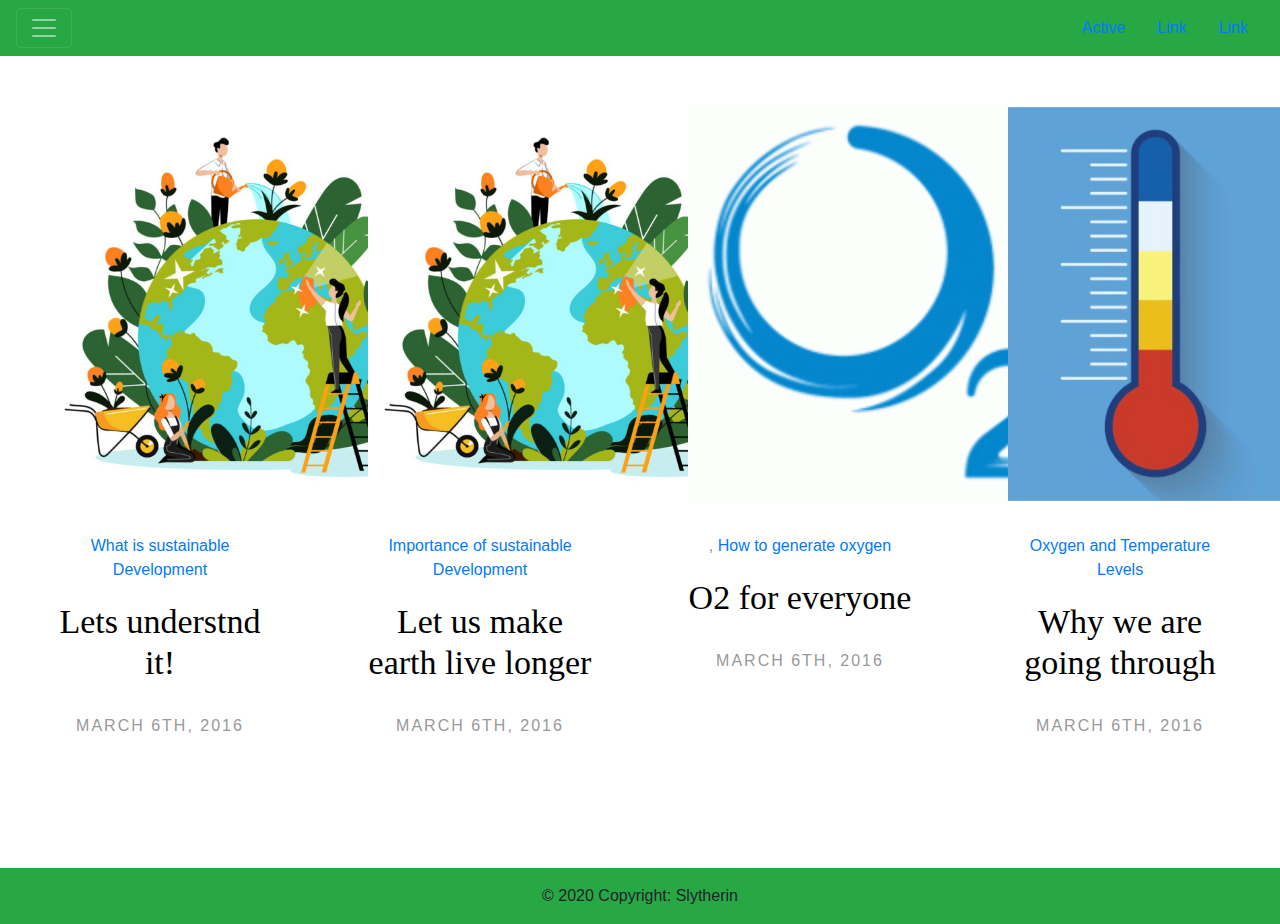
==== index.html @ b41bd5bf "first commit" ====
<html>
  <head>
    <link rel="stylesheet" type="text/css" href="index.css" />
    <script type="text/javascript" src="./script.js"></script>
    <link
      rel="stylesheet"
      href="https://stackpath.bootstrapcdn.com/bootstrap/4.5.2/css/bootstrap.min.css"
      integrity="sha384-JcKb8q3iqJ61gNV9KGb8thSsNjpSL0n8PARn9HuZOnIxN0hoP+VmmDGMN5t9UJ0Z"
      crossorigin="anonymous"
    />
    <script
      src="https://code.jquery.com/jquery-3.5.1.slim.min.js"
      integrity="sha384-DfXdz2htPH0lsSSs5nCTpuj/zy4C+OGpamoFVy38MVBnE+IbbVYUew+OrCXaRkfj"
      crossorigin="anonymous"
    ></script>
    <script
      src="https://cdn.jsdelivr.net/npm/popper.js@1.16.1/dist/umd/popper.min.js"
      integrity="sha384-9/reFTGAW83EW2RDu2S0VKaIzap3H66lZH81PoYlFhbGU+6BZp6G7niu735Sk7lN"
      crossorigin="anonymous"
    ></script>
    <script
      src="https://stackpath.bootstrapcdn.com/bootstrap/4.5.2/js/bootstrap.min.js"
      integrity="sha384-B4gt1jrGC7Jh4AgTPSdUtOBvfO8shuf57BaghqFfPlYxofvL8/KUEfYiJOMMV+rV"
      crossorigin="anonymous"
    ></script>
    <title>...</title>
  </head>
  <body>
    <div class="pos-f-t">
      <div class="collapse" id="navbarToggleExternalContent">
        <div class="bg-success p-4">
          <h4 class="text-white">Collapsed content</h4>
          <span class="text-dark">Toggleable via the navbar brand.</span>
        </div>
      </div>
      <nav class="navbar navbar-dark bg-success">
        <button
          class="navbar-toggler"
          type="button"
          data-toggle="collapse"
          data-target="#navbarToggleExternalContent"
          aria-controls="navbarToggleExternalContent"
          aria-expanded="false"
          aria-label="Toggle navigation"
        >
          <div class="my-2 my-lg-0">
            <span class="navbar-toggler-icon"></span>
          </div>
        </button>
        <ul class="nav justify-content-end">
          <li class="nav-item">
            <a class="nav-link active" href="#">Active</a>
          </li>
          <li class="nav-item">
            <a class="nav-link" href="#">Link</a>
          </li>
          <li class="nav-item mr-5=">
            <a class="nav-link" href="#">Link</a>
          </li>
        </ul>
      </nav>
    </div>
    <br>
    <br>
    <div class="container-fluid">
		<div class="row fh5co-post-entry">
			<article class="col-lg-3 col-md-3 col-sm-3 col-xs-6 col-xxs-12 animate-box">
				<figure>
					<a href="dev.html"><img src="images/pic_1.jpg" alt="Image" class="" id="img"></a>
				</figure>
				<span class="fh5co-meta"><a href="dev.html">What is sustainable Development</a></span>
				<h2 class="fh5co-article-title"><a href="dev.html">Lets understnd it!</a></h2>
				<span class="fh5co-meta fh5co-date">March 6th, 2016</span>
			</article>
			<article class="col-lg-3 col-md-3 col-sm-3 col-xs-6 col-xxs-12 animate-box">
				<figure>
					<a href="single.html"><img src="images/pic_1.jpg" alt="Image" class=""></a>
				</figure>
				<span class="fh5co-meta"><a href="single.html">Importance of sustainable Development</a></span>
				<h2 class="fh5co-article-title"><a href="single.html">Let us make earth live longer</a></h2>
				<span class="fh5co-meta fh5co-date">March 6th, 2016</span>
			</article>
			<div class="clearfix visible-xs-block"></div>
			<article class="col-lg-3 col-md-3 col-sm-3 col-xs-6 col-xxs-12 animate-box">
				<figure>
					<a href="single.html"><img src="images/pic_3.jpg" alt="Image" class="img-responsive"></a>
				</figure>
				<span class="fh5co-meta"><a href="single.html"></a></a>, <a href="single.html">How to generate oxygen</a></span>
				<h2 class="fh5co-article-title"><a href="single.html">O2 for everyone</a></h2>
				<span class="fh5co-meta fh5co-date">March 6th, 2016</span>
			</article>
			<article class="col-lg-3 col-md-3 col-sm-3 col-xs-6 col-xxs-12 animate-box">
				<figure>
					<a href="single.html"><img src="images/pic_4.jpg" alt="Image" class="img-responsive" id="img2"></a>
				</figure>
				<span class="fh5co-meta"><a href="single.html">Oxygen and Temperature Levels</a></span>
				<h2 class="fh5co-article-title"><a href="single.html">Why we are going through</a></h2>
				<span class="fh5co-meta fh5co-date">March 6th, 2016</span>
			</article>
			<div class="clearfix visible-lg-block visible-md-block visible-sm-block visible-xs-block"></div>

			<div class="clearfix visible-lg-block visible-md-block visible-sm-block visible-xs-block"></div>
			</div>
		</div>
		<!-- Footer Elements -->
	     <footer>
		<!-- Copyright -->
		<div class="footer-copyright text-center py-3 bg-success">© 2020 Copyright: Slytherin
		  		</div>
		<!-- Copyright -->
	  
	  </footer>
	  <!-- Footer -->
    





  </body>
</html>
---- index.css ----
img {
  height: 400px;
}
@font-face {
  font-family: "icomoon";
  src: url("../fonts/icomoon/icomoon.eot?srf3rx");
  src: url("../fonts/icomoon/icomoon.eot?srf3rx#iefix")
      format("embedded-opentype"),
    url("../fonts/icomoon/icomoon.ttf?srf3rx") format("truetype"),
    url("../fonts/icomoon/icomoon.woff?srf3rx") format("woff"),
    url("../fonts/icomoon/icomoon.svg?srf3rx#icomoon") format("svg");
  font-weight: normal;
  font-style: normal;
}
html {
  background: #fff;
}

body {
  font-family: "Roboto", arial, sans-serif;
  font-size: 18px;
  font-weight: 300;
  line-height: 1.8;
  color: #222;
  background: #fff;
}
body.fh5co-overflow {
  overflow-x: auto;
}

::-webkit-selection {
  color: #fff;
  background: #f7c873;
}

::-moz-selection {
  color: #fff;
  background: #f7c873;
}

::selection {
  color: #fff;
  background: #f7c873;
}

a {
  color: #f7c873;
  -webkit-transition: 0.5s;
  -o-transition: 0.5s;
  transition: 0.5s;
}
a:hover,
a:focus,
a:active {
  color: #f3ac2b;
  outline: none;
  text-decoration: none;
}

h1,
h2,
h3,
h4,
h5,
h6 {
  font-family: "Playfair Display", times, serif;
  color: #000;
}

p {
  margin-bottom: 30px;
}

.btn {
  margin-right: 4px;
  margin-bottom: 4px;
  font-family: "Playfair Display", times, serif;
  font-size: 12px;
  letter-spacing: 2px;
  text-transform: uppercase;
  font-weight: 700;
  -webkit-border-radius: 4px;
  -moz-border-radius: 4px;
  -ms-border-radius: 4px;
  border-radius: 4px;
  -webkit-transition: 0.5s;
  -o-transition: 0.5s;
  transition: 0.5s;
}
.btn.btn-md {
  padding: 10px 20px !important;
}
.btn.btn-lg {
  padding: 18px 36px !important;
}
.btn:hover,
.btn:active,
.btn:focus {
  box-shadow: none !important;
  outline: none !important;
}

.btn-primary {
  background: #f7c873;
  color: #fff;
  border: 2px solid #f7c873;
}
.btn-primary:hover,
.btn-primary:focus,
.btn-primary:active {
  background: #f6bf5b !important;
  border-color: #f6bf5b !important;
}
.btn-primary.btn-outline {
  background: transparent;
  color: #f7c873;
  border: 2px solid #f7c873;
}
.btn-primary.btn-outline:hover,
.btn-primary.btn-outline:focus,
.btn-primary.btn-outline:active {
  background: #f7c873;
  color: #fff;
}

.btn-success {
  background: #58ca7e;
  color: #fff;
  border: 2px solid #58ca7e;
}
.btn-success:hover,
.btn-success:focus,
.btn-success:active {
  background: #45c46f !important;
  border-color: #45c46f !important;
}
.btn-success.btn-outline {
  background: transparent;
  color: #58ca7e;
  border: 2px solid #58ca7e;
}
.btn-success.btn-outline:hover,
.btn-success.btn-outline:focus,
.btn-success.btn-outline:active {
  background: #58ca7e;
  color: #fff;
}

.btn-info {
  background: #1784fb;
  color: #fff;
  border: 2px solid #1784fb;
}
.btn-info:hover,
.btn-info:focus,
.btn-info:active {
  background: #0477f4 !important;
  border-color: #0477f4 !important;
}
.btn-info.btn-outline {
  background: transparent;
  color: #1784fb;
  border: 2px solid #1784fb;
}
.btn-info.btn-outline:hover,
.btn-info.btn-outline:focus,
.btn-info.btn-outline:active {
  background: #1784fb;
  color: #fff;
}

.btn-warning {
  background: #fed330;
  color: #fff;
  border: 2px solid #fed330;
}
.btn-warning:hover,
.btn-warning:focus,
.btn-warning:active {
  background: #fece17 !important;
  border-color: #fece17 !important;
}
.btn-warning.btn-outline {
  background: transparent;
  color: #fed330;
  border: 2px solid #fed330;
}
.btn-warning.btn-outline:hover,
.btn-warning.btn-outline:focus,
.btn-warning.btn-outline:active {
  background: #fed330;
  color: #fff;
}

.btn-danger {
  background: #fb4f59;
  color: #fff;
  border: 2px solid #fb4f59;
}
.btn-danger:hover,
.btn-danger:focus,
.btn-danger:active {
  background: #fa3641 !important;
  border-color: #fa3641 !important;
}
.btn-danger.btn-outline {
  background: transparent;
  color: #fb4f59;
  border: 2px solid #fb4f59;
}
.btn-danger.btn-outline:hover,
.btn-danger.btn-outline:focus,
.btn-danger.btn-outline:active {
  background: #fb4f59;
  color: #fff;
}

.btn-outline {
  background: none;
  border: 2px solid gray;
  font-size: 12px;
  letter-spacing: 2px;
  text-transform: uppercase;
  -webkit-transition: 0.3s;
  -o-transition: 0.3s;
  transition: 0.3s;
}
.btn-outline:hover,
.btn-outline:focus,
.btn-outline:active {
  box-shadow: none;
}

.form-control {
  box-shadow: none;
  background: transparent;
  border: 2px solid rgba(0, 0, 0, 0.1);
  height: 54px;
  font-size: 18px;
  font-weight: 300;
}
.form-control:active,
.form-control:focus {
  outline: none;
  box-shadow: none;
  border-color: #f7c873;
}

#fh5co-header {
  padding: 3em 3em;
  float: left;
  width: 100%;
}
@media screen and (max-width: 1200px) {
  #fh5co-header {
    padding-left: 15px;
    padding-right: 15px;
  }
}
@media screen and (max-width: 480px) {
  #fh5co-header {
    padding-bottom: 5em !important;
  }
}
#fh5co-header .fh5co-nav-toggle {
  position: absolute;
  top: 4.2em;
  left: 3em;
  z-index: 99;
}
@media screen and (max-width: 1200px) {
  #fh5co-header .fh5co-nav-toggle {
    top: 4em;
    left: 15px;
  }
}
@media screen and (max-width: 768px) {
  #fh5co-header .fh5co-nav-toggle {
    top: 2.5em;
    left: 15px;
  }
}
#fh5co-header .fh5co-social {
  position: absolute !important;
  right: 3em !important;
  top: 3.2em;
  z-index: 99;
  -webkit-transition: 0.5s;
  -o-transition: 0.5s;
  transition: 0.5s;
}
@media screen and (max-width: 1200px) {
  #fh5co-header .fh5co-social {
    right: 15px !important;
    top: 3.2em;
  }
}
@media screen and (max-width: 768px) {
  #fh5co-header .fh5co-social {
    right: 15px !important;
    top: 1.5em;
  }
}
@media screen and (max-width: 480px) {
  #fh5co-header .fh5co-social {
    right: inherit !important;
    left: inherit !important;
    top: 5em;
    left: 50% !important;
    margin-left: -50px;
  }
}
@media screen and (max-width: 768px) {
  #fh5co-header {
    padding-top: 1.5em;
    padding-bottom: 1.5em;
    padding-left: 15px;
    padding-right: 15px;
  }
}
#fh5co-header #fh5co-logo {
  text-align: center;
}
#fh5co-header #fh5co-logo a {
  color: #000;
}
#fh5co-header #fh5co-logo a sup {
  font-size: 20px;
  top: -20px;
}

.fh5co-post-prev,
.fh5co-post-next {
  position: fixed;
  z-index: 999;
  top: 50%;
  height: 50px;
  margin-top: -25px;
  color: #000;
  text-transform: uppercase;
  font-weight: bold;
  -webkit-transition: 0.5s;
  -o-transition: 0.5s;
  transition: 0.5s;
}
@media screen and (max-width: 768px) {
  .fh5co-post-prev,
  .fh5co-post-next {
    position: relative;
    text-align: center;
    display: -moz-inline-stack;
    display: inline-block;
    zoom: 1;
    *display: inline;
  }
}
.fh5co-post-prev span,
.fh5co-post-next span {
  vertical-align: base;
  width: 100px;
}
.fh5co-post-prev span i,
.fh5co-post-next span i {
  top: 7px;
  position: relative;
  font-size: 30px;
  color: #000;
}

.fh5co-post-prev {
  left: 0;
  margin-left: -25px;
}
.fh5co-post-prev:hover {
  margin-left: 10px;
  color: #000;
}
@media screen and (max-width: 768px) {
  .fh5co-post-prev {
    margin-left: 15px;
    float: left;
  }
}

.fh5co-post-next {
  right: 0;
  margin-right: -25px;
}
.fh5co-post-next:hover {
  margin-right: 10px;
  color: #000;
}
@media screen and (max-width: 768px) {
  .fh5co-post-next {
    margin-right: 15px;
    float: right;
  }
}

.fh5co-post-entry.single-entry .fh5co-article-title {
  font-size: 80px;
}
@media screen and (max-width: 992px) {
  .fh5co-post-entry.single-entry .fh5co-article-title {
    font-size: 56px;
  }
}
@media screen and (max-width: 768px) {
  .fh5co-post-entry.single-entry .fh5co-article-title {
    font-size: 34px;
  }
}
.fh5co-post-entry article {
  text-align: center;
  float: left;
  margin-bottom: 110px;
  padding-left: 3em;
  padding-right: 3em;
}
@media screen and (max-width: 1200px) {
  .fh5co-post-entry article {
    margin-bottom: 80px;
    padding-left: 15px;
    padding-right: 15px;
  }
}
@media screen and (max-width: 992px) {
  .fh5co-post-entry article {
    margin-bottom: 80px;
    padding-left: 15px;
    padding-right: 15px;
  }
}
@media screen and (max-width: 768px) {
  .fh5co-post-entry article {
    margin-bottom: 40px;
    padding-left: 15px;
    padding-right: 15px;
  }
}
.fh5co-post-entry article a img {
  opacity: 1;
  -webkit-transition: 0.5s;
  -o-transition: 0.5s;
  transition: 0.5s;
}
.fh5co-post-entry article a:hover img {
  opacity: 0.4;
}
.fh5co-post-entry article figure {
  margin-bottom: 30px;
}
.fh5co-post-entry article h2 {
  font-family: "Playfair Display", times, serif;
  font-size: 34px;
  color: #000;
  margin-bottom: 30px;
}
.fh5co-post-entry article h2 a {
  color: #000;
}
@media screen and (max-width: 992px) {
  .fh5co-post-entry article h2 {
    font-size: 26px;
  }
}
@media screen and (max-width: 768px) {
  .fh5co-post-entry article h2 {
    font-size: 24px;
    margin-bottom: 20px;
  }
}
.fh5co-post-entry article .fh5co-meta {
  font-size: 16px;
  font-family: "Roboto", arial, sans-serif;
  color: #999999;
  margin-bottom: 20px;
  display: block;
}
@media screen and (max-width: 480px) {
  .fh5co-post-entry article .fh5co-meta {
    margin-bottom: 10px;
  }
}
.fh5co-post-entry article .fh5co-meta.fh5co-date {
  text-transform: uppercase;
  letter-spacing: 2px;
}
.fh5co-post-entry article .content-article {
  padding-top: 4em;
}
.fh5co-post-entry article .content-article a {
  text-decoration: underline;
}
.fh5co-post-entry article .content-article blockquote {
  border-left: none;
  padding-left: 0;
}
.fh5co-post-entry article .content-article blockquote p {
  font-family: "Playfair Display", times, serif;
  font-size: 27px;
  font-style: italic;
  line-height: 1.5;
}
.fh5co-post-entry article .content-article blockquote p cite {
  padding-top: 20px;
  display: block;
  font-size: 16px;
  font-style: normal;
  color: gray;
}
.fh5co-post-entry article .fh5co-highlight {
  border: 4px solid #f2f2f2;
  padding: 30px;
  width: 100%;
  margin-bottom: 30px;
}
.fh5co-post-entry article .fh5co-highlight.right {
  float: right;
  margin-left: 30px;
}
.fh5co-post-entry article .fh5co-highlight.left {
  float: left;
}
.fh5co-post-entry article .fh5co-highlight h4 {
  font-size: 14px;
  letter-spacing: 2px;
  color: #b3b3b3;
  text-transform: uppercase;
  font-family: "Roboto", arial, sans-serif;
}
.fh5co-post-entry article .fh5co-highlight p {
  font-family: "Playfair Display", times, serif;
  color: #000;
  font-size: 20px;
}

.fh5co-social {
  padding: 0;
  margin: 30px 0 0 0;
  position: relative;
}
.fh5co-social li {
  padding: 0;
  margin: 0;
  list-style: none;
  display: inline;
}
.fh5co-social li a {
  font-size: 20px;
  padding: 4px;
  color: #000;
}

figure figcaption {
  padding-top: 15px;
  font-size: 14px;
  color: #999999;
}

#fh5co-offcanvas {
  background: #fff;
  position: fixed;
  top: 0;
  left: 0;
  bottom: 0;
  width: 700px;
  z-index: 99999;
  overflow-y: auto;
  opacity: 0;
  display: none;
}
@media screen and (max-width: 768px) {
  #fh5co-offcanvas {
    padding-top: 30px;
    width: 270px;
  }
}
#fh5co-offcanvas .fh5co-close-offcanvas {
  position: absolute;
  top: 20px;
  right: 20px;
  font-size: 30px;
  width: 30px;
  overflow: hidden;
  color: #cccccc;
  -webkit-transition: 0.3s;
  -o-transition: 0.3s;
  transition: 0.3s;
}
@media screen and (max-width: 768px) {
  #fh5co-offcanvas .fh5co-close-offcanvas {
    top: 5px;
  }
}
#fh5co-offcanvas .fh5co-close-offcanvas:hover {
  width: 85px;
  color: #000;
}
#fh5co-offcanvas .fh5co-close-offcanvas > span {
  width: 100px;
  display: -moz-inline-stack;
  display: inline-block;
  zoom: 1;
  *display: inline;
}
#fh5co-offcanvas .fh5co-close-offcanvas > span > span {
  top: 7px;
  position: relative;
  font-size: 18px;
  vertical-align: top;
}
#fh5co-offcanvas .fh5co-box {
  float: left;
  margin-bottom: 30px;
  width: 100%;
}
#fh5co-offcanvas .fh5co-menu,
#fh5co-offcanvas .fh5co-bio {
  width: 50%;
  padding: 50px;
}
@media screen and (max-width: 768px) {
  #fh5co-offcanvas .fh5co-menu,
  #fh5co-offcanvas .fh5co-bio {
    width: 100%;
    padding: 30px;
  }
}
#fh5co-offcanvas .fh5co-bio {
  text-align: center;
  float: left;
}
#fh5co-offcanvas .fh5co-bio figure {
  text-align: center;
  display: block;
  margin-bottom: 30px;
}
#fh5co-offcanvas .fh5co-bio img {
  width: 180px;
  margin: 0 auto;
  -webkit-border-radius: 50%;
  -moz-border-radius: 50%;
  -ms-border-radius: 50%;
  border-radius: 50%;
}
#fh5co-offcanvas .fh5co-bio p {
  font-size: 16px;
}
#fh5co-offcanvas .heading {
  font-size: 16px;
  letter-spacing: 2px;
  text-transform: uppercase;
  color: #cccccc;
  margin-bottom: 30px;
}
#fh5co-offcanvas .fh5co-menu {
  float: right;
}
#fh5co-offcanvas .fh5co-menu ul {
  padding: 0;
  margin: 0;
}
#fh5co-offcanvas .fh5co-menu ul li {
  padding: 0;
  margin: 0 0 10px 0;
  list-style: none;
  display: block;
}
#fh5co-offcanvas .fh5co-menu ul li a {
  color: #000;
}

#fh5co-footer {
  padding: 3em 0;
  text-align: center;
}

.js .to-animate,
.js .to-animate-2,
.js .animate-box {
  opacity: 0;
}

.fh5co-nav-toggle {
  width: 25px;
  height: 25px;
  cursor: pointer;
  text-decoration: none;
}
.fh5co-nav-toggle.active i::before,
.fh5co-nav-toggle.active i::after {
  background: #f7c873;
}
.fh5co-nav-toggle:hover,
.fh5co-nav-toggle:focus,
.fh5co-nav-toggle:active {
  outline: none;
  border-bottom: none !important;
}
.fh5co-nav-toggle i {
  position: relative;
  display: -moz-inline-stack;
  display: inline-block;
  zoom: 1;
  *display: inline;
  width: 25px;
  height: 3px;
  color: #535659;
  font: bold 14px/0.4 Helvetica;
  text-transform: uppercase;
  text-indent: -55px;
  background: #535659;
  transition: all 0.2s ease-out;
}
.fh5co-nav-toggle i::before,
.fh5co-nav-toggle i::after {
  content: "";
  width: 25px;
  height: 3px;
  background: #535659;
  position: absolute;
  left: 0;
  -webkit-transition: 0.2s;
  -o-transition: 0.2s;
  transition: 0.2s;
}

.fh5co-nav-toggle i::before {
  top: -7px;
}

.fh5co-nav-toggle i::after {
  bottom: -7px;
}

.fh5co-nav-toggle:hover i::before {
  top: -10px;
}

.fh5co-nav-toggle:hover i::after {
  bottom: -10px;
}

.fh5co-nav-toggle.active i {
  background: transparent;
}

.fh5co-nav-toggle.active i::before {
  top: 0;
  -webkit-transform: rotateZ(45deg);
  -moz-transform: rotateZ(45deg);
  -ms-transform: rotateZ(45deg);
  -o-transform: rotateZ(45deg);
  transform: rotateZ(45deg);
}

.fh5co-nav-toggle.active i::after {
  bottom: 0;
  -webkit-transform: rotateZ(-45deg);
  -moz-transform: rotateZ(-45deg);
  -ms-transform: rotateZ(-45deg);
  -o-transform: rotateZ(-45deg);
  transform: rotateZ(-45deg);
}

.fh5co-nav-toggle {
  position: absolute;
  top: 18px;
  left: 0;
  z-index: 21;
  padding: 6px 0 0 0;
  display: block;
  margin: 0 auto;
  display: block;
  height: 44px;
  width: 25px;
  border-bottom: none !important;
}
@media screen and (max-width: 768px) {
  .fh5co-nav-toggle {
    display: block;
  }
}

.fh5co-animated {
  -webkit-animation-duration: 0.3s;
  animation-duration: 0.3s;
  -webkit-animation-fill-mode: both;
  animation-fill-mode: both;
}

.rp-b {
  padding-bottom: 40px;
}

.cp-l {
  padding-left: 50px;
}
@media screen and (max-width: 992px) {
  .cp-l {
    padding-left: 15px;
  }
}

.cp-r {
  padding-right: 50px;
}
@media screen and (max-width: 992px) {
  .cp-r {
    padding-right: 15px;
  }
}

@media screen and (max-width: 480px) {
  .col-xxs-12 {
    width: 100%;
    float: none;
  }
}

/*# sourceMappingURL=style.css.map */
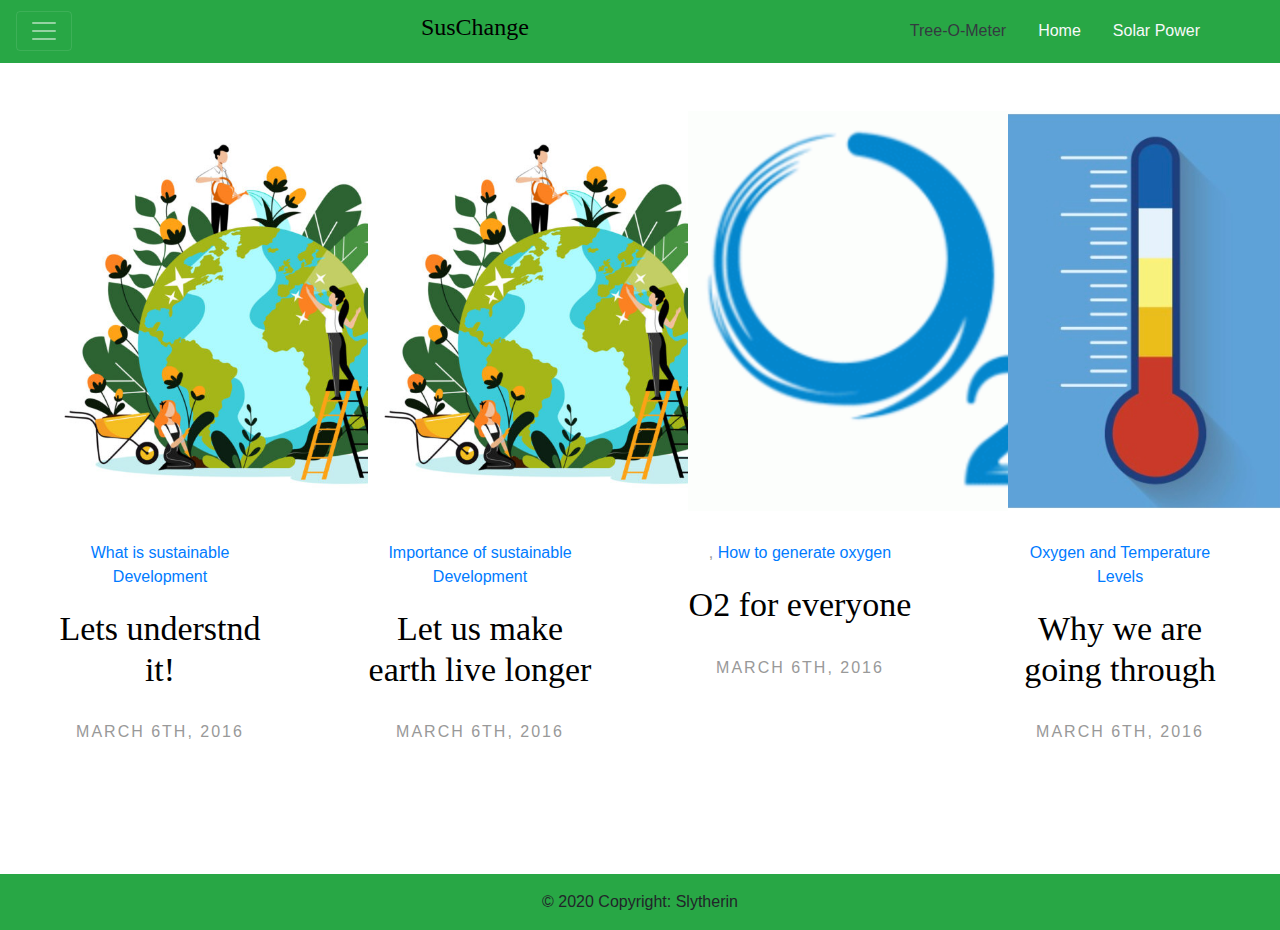
==== commit 230d25e4: "third commit" ====
--- a/index.html
+++ b/index.html
@@ -29,8 +29,8 @@
     <div class="pos-f-t">
       <div class="collapse" id="navbarToggleExternalContent">
         <div class="bg-success p-4">
-          <h4 class="text-white">Collapsed content</h4>
-          <span class="text-dark">Toggleable via the navbar brand.</span>
+          <h4 class="text-white">What we do?</h4>
+          <span class="text-dark">We provide you real time information about the Earths health.</span>
         </div>
       </div>
       <nav class="navbar navbar-dark bg-success">
@@ -47,15 +47,16 @@
             <span class="navbar-toggler-icon"></span>
           </div>
         </button>
-        <ul class="nav justify-content-end">
-          <li class="nav-item">
-            <a class="nav-link active" href="#">Active</a>
-          </li>
-          <li class="nav-item">
-            <a class="nav-link" href="#">Link</a>
-          </li>
-          <li class="nav-item mr-5=">
-            <a class="nav-link" href="#">Link</a>
+        <div class="navbar-brand"><h4 class="logo">SusChange</h4></div>
+          <ul class="nav justify-content-end">
+            <li class="nav-item">
+              <a class="nav-link active text-dark" href="./treeometer.html">Tree-O-Meter</a>
+            </li>
+            <li class="nav-item">
+              <a class="nav-link text-light" href="./index.html">Home</a>
+            </li>
+            <li class="nav-item mr-5">
+              <a class="nav-link text-light" href="./Solar Panels.html">Solar Power</a>
           </li>
         </ul>
       </nav>
@@ -74,27 +75,27 @@
 			</article>
 			<article class="col-lg-3 col-md-3 col-sm-3 col-xs-6 col-xxs-12 animate-box">
 				<figure>
-					<a href="single.html"><img src="images/pic_1.jpg" alt="Image" class=""></a>
+					<a href="imp.html"><img src="images/pic_1.jpg" alt="Image" class=""></a>
 				</figure>
-				<span class="fh5co-meta"><a href="single.html">Importance of sustainable Development</a></span>
-				<h2 class="fh5co-article-title"><a href="single.html">Let us make earth live longer</a></h2>
+				<span class="fh5co-meta"><a href="imp.html">Importance of sustainable Development</a></span>
+				<h2 class="fh5co-article-title"><a href="imp.html">Let us make earth live longer</a></h2>
 				<span class="fh5co-meta fh5co-date">March 6th, 2016</span>
 			</article>
 			<div class="clearfix visible-xs-block"></div>
 			<article class="col-lg-3 col-md-3 col-sm-3 col-xs-6 col-xxs-12 animate-box">
 				<figure>
-					<a href="single.html"><img src="images/pic_3.jpg" alt="Image" class="img-responsive"></a>
+					<a href="o2.html"><img src="images/pic_3.jpg" alt="Image" class="img-responsive"></a>
 				</figure>
-				<span class="fh5co-meta"><a href="single.html"></a></a>, <a href="single.html">How to generate oxygen</a></span>
-				<h2 class="fh5co-article-title"><a href="single.html">O2 for everyone</a></h2>
+				<span class="fh5co-meta"><a href="o2.html"></a></a>, <a href="o2.html">How to generate oxygen</a></span>
+				<h2 class="fh5co-article-title"><a href="o2.html">O2 for everyone</a></h2>
 				<span class="fh5co-meta fh5co-date">March 6th, 2016</span>
 			</article>
 			<article class="col-lg-3 col-md-3 col-sm-3 col-xs-6 col-xxs-12 animate-box">
 				<figure>
-					<a href="single.html"><img src="images/pic_4.jpg" alt="Image" class="img-responsive" id="img2"></a>
+					<a href="temp.html"><img src="images/pic_4.jpg" alt="Image" class="img-responsive" id="img2"></a>
 				</figure>
-				<span class="fh5co-meta"><a href="single.html">Oxygen and Temperature Levels</a></span>
-				<h2 class="fh5co-article-title"><a href="single.html">Why we are going through</a></h2>
+				<span class="fh5co-meta"><a href="temp.html">Oxygen and Temperature Levels</a></span>
+				<h2 class="fh5co-article-title"><a href="temp.html">Why we are going through</a></h2>
 				<span class="fh5co-meta fh5co-date">March 6th, 2016</span>
 			</article>
 			<div class="clearfix visible-lg-block visible-md-block visible-sm-block visible-xs-block"></div>
